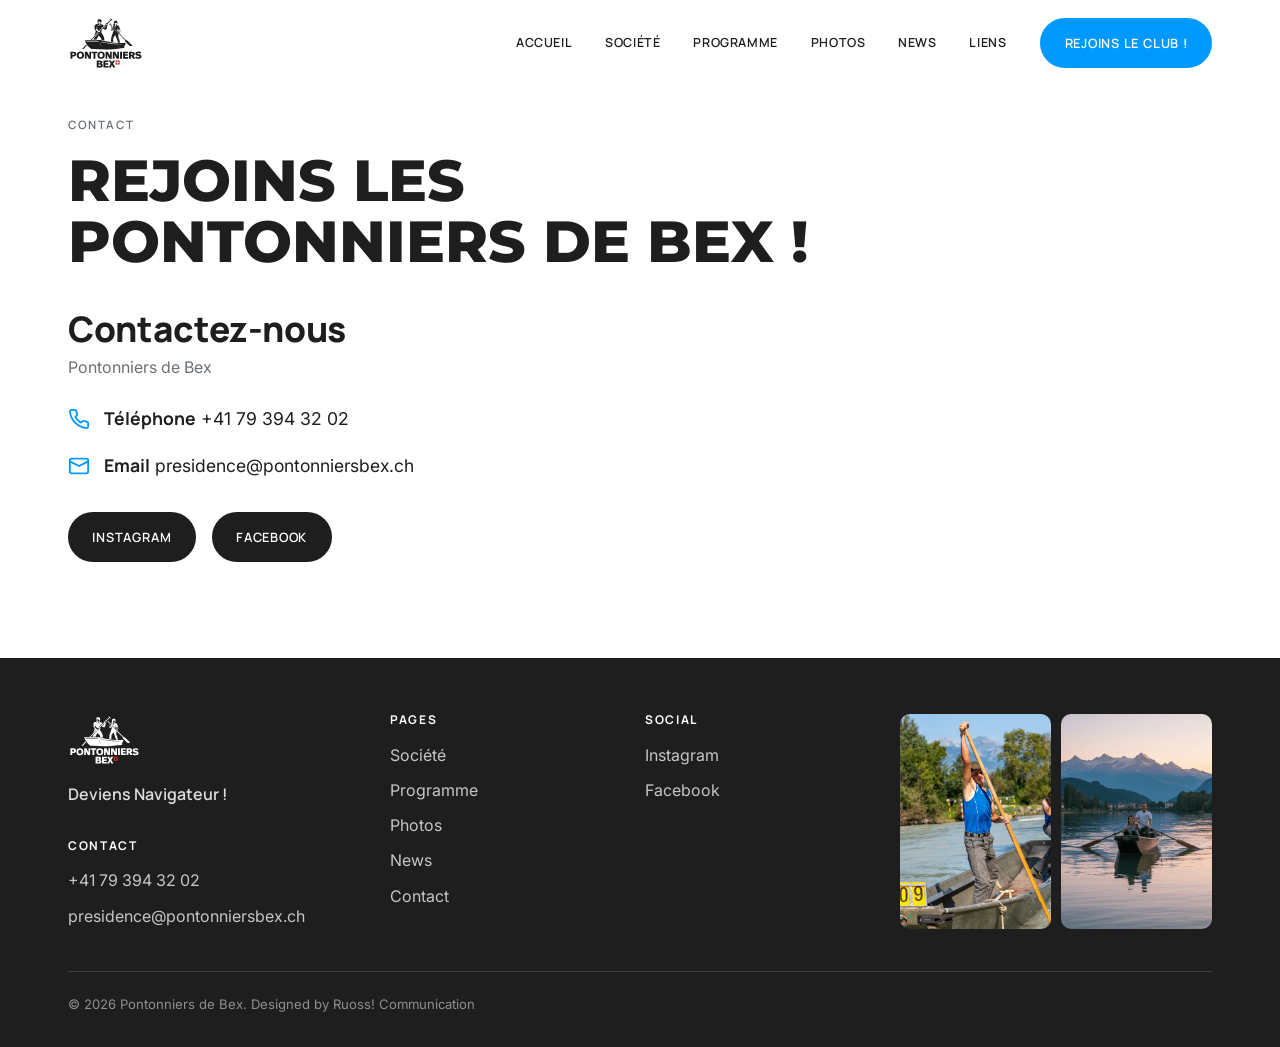
==== contact.html @ 177a1d55 "Site Pontonniers de Bex — reconstruction du Framer en HTML/CSS/JS vanilla Reconstruction fidèle (nav" ====
<!DOCTYPE html>
<html lang="fr">
<head>
<meta charset="UTF-8">
<meta name="viewport" content="width=device-width, initial-scale=1.0">
<title>Contact | Pontonniers de Bex</title>
<meta name="description" content="Contacte les Pontonniers de Bex pour rejoindre le club, passer tes permis de navigation ou poser tes questions. Club de pontonnage à Bex, Chablais vaudois.">
<link rel="canonical" href="https://pontonniersbex.ch/contact">
<meta property="og:title" content="Contact | Pontonniers de Bex">
<meta property="og:description" content="Rejoins les Pontonniers de Bex : appelle-nous ou écris-nous.">
<meta property="og:image" content="https://pontonniersbex.ch/assets/img/hero.jpg">
<link rel="icon" type="image/svg+xml" href="assets/img/logo.svg">
<link rel="preconnect" href="https://fonts.googleapis.com">
<link rel="preconnect" href="https://fonts.gstatic.com" crossorigin>
<link href="https://fonts.googleapis.com/css2?family=Inter:wght@400;500;600&family=Manrope:wght@500;600;700;800&family=Montserrat:wght@700;800;900&display=swap" rel="stylesheet">
<link rel="stylesheet" href="css/style.css">
</head>
<body>

<header class="nav">
  <div class="container nav__inner">
    <a class="nav__logo" href="./" aria-label="Pontonniers de Bex, accueil">
      <img class="logo-d" src="assets/img/logo.svg" alt="Pontonniers de Bex">
      <img class="logo-w" src="assets/img/logo-white.svg" alt="Pontonniers de Bex">
    </a>
    <div class="nav__right">
      <nav class="nav__pill" id="menu">
        <a href="./">Accueil</a>
        <a href="societe">Société</a>
        <a href="programme">Programme</a>
        <a href="photos">Photos</a>
        <a href="news">News</a>
        <a href="liens">Liens</a>
        <a href="contact" class="pill-cta">Rejoins le Club !</a>
      </nav>
      <a href="contact" class="btn nav__cta-btn">Rejoins le Club !</a>
      <button class="nav__burger" id="burger" aria-label="Menu"><span></span><span></span><span></span></button>
    </div>
  </div>
</header>

<section class="pagehero--plain">
  <div class="container">
    <p class="eyebrow">Contact</p>
    <h1 class="t-mont">Rejoins les Pontonniers de Bex !</h1>
  </div>
</section>

<section class="section" style="padding-top:0">
  <div class="container">
    <h2 class="t-man" style="font-size:clamp(1.5rem,3.5vw,2.2rem);margin-bottom:.4rem">Contactez-nous</h2>
    <p style="color:var(--muted)">Pontonniers de Bex</p>
    <div class="contact-rows">
      <div class="row">
        <svg viewBox="0 0 24 24" fill="none" stroke="currentColor" stroke-width="2" stroke-linecap="round" stroke-linejoin="round"><path d="M22 16.92v3a2 2 0 0 1-2.18 2 19.79 19.79 0 0 1-8.63-3.07 19.5 19.5 0 0 1-6-6 19.79 19.79 0 0 1-3.07-8.67A2 2 0 0 1 4.11 2h3a2 2 0 0 1 2 1.72c.13.81.36 1.6.7 2.34a2 2 0 0 1-.45 2.11L8.09 9.91a16 16 0 0 0 6 6l1.74-1.27a2 2 0 0 1 2.11-.45c.74.34 1.53.57 2.34.7A2 2 0 0 1 22 16.92z"/></svg>
        <span><b>Téléphone</b> <a href="tel:+41793943202">+41 79 394 32 02</a></span>
      </div>
      <div class="row">
        <svg viewBox="0 0 24 24" fill="none" stroke="currentColor" stroke-width="2" stroke-linecap="round" stroke-linejoin="round"><rect x="2" y="4" width="20" height="16" rx="2"/><path d="m22 7-10 5L2 7"/></svg>
        <span><b>Email</b> <a href="mailto:presidence@pontonniersbex.ch">presidence@pontonniersbex.ch</a></span>
      </div>
    </div>
    <div style="margin-top:2rem;display:flex;gap:1rem;flex-wrap:wrap">
      <a href="https://instagram.com" target="_blank" rel="noopener" class="btn btn--dark">Instagram</a>
      <a href="https://facebook.com" target="_blank" rel="noopener" class="btn btn--dark">Facebook</a>
    </div>
  </div>
</section>

<footer class="footer">
  <div class="container">
    <div class="footer__top">
      <div class="footer__brand">
        <img src="assets/img/logo-white.svg" alt="Pontonniers de Bex">
        <p class="nav-tagline">Deviens Navigateur !</p>
        <div class="footer__contact">
          <h4>Contact</h4>
          <ul>
            <li><a href="tel:+41793943202">+41 79 394 32 02</a></li>
            <li><a href="mailto:presidence@pontonniersbex.ch">presidence@pontonniersbex.ch</a></li>
          </ul>
        </div>
      </div>
      <div>
        <h4>Pages</h4>
        <ul>
          <li><a href="societe">Société</a></li>
          <li><a href="programme">Programme</a></li>
          <li><a href="photos">Photos</a></li>
          <li><a href="news">News</a></li>
          <li><a href="contact">Contact</a></li>
        </ul>
      </div>
      <div>
        <h4>Social</h4>
        <ul>
          <li><a href="https://instagram.com" target="_blank" rel="noopener">Instagram</a></li>
          <li><a href="https://facebook.com" target="_blank" rel="noopener">Facebook</a></li>
        </ul>
      </div>
      <div class="footer__imgs">
        <img src="assets/img/boat-teal.jpg" alt="Barque sur une eau turquoise">
        <img src="assets/img/boat-sunset.jpg" alt="Barque au coucher de soleil">
      </div>
    </div>
    <div class="footer__bottom">© 2026 Pontonniers de Bex. Designed by Ruoss! Communication</div>
  </div>
</footer>

<script src="js/main.js"></script>
</body>
</html>
---- css/style.css ----
/* ===========================================================
   Pontonniers de Bex — style.css
   Reconstruction fidèle du site Framer. Vanilla, sans build.
   Designed by Ruoss! Communication
   =========================================================== */

:root {
  --blue:    #0099FF;   /* accent principal */
  --blue-d:  #0086E0;
  --ink:     #1E1E1E;   /* texte / sections sombres */
  --red:     #DA291C;   /* croix suisse (logo) */
  --white:   #FFFFFF;
  --muted:   #6B7075;
  --line:    rgba(0,0,0,.10);
  --line-d:  rgba(255,255,255,.14);

  --maxw: 1240px;
  --pad: clamp(1.25rem, 4vw, 3rem);
  --nav-h: 92px;
  --radius: 16px;
  --shadow: 0 12px 40px rgba(0,0,0,.10);

  --f-mont:  "Montserrat", system-ui, sans-serif;  /* titres punchy (uppercase) */
  --f-man:   "Manrope", system-ui, sans-serif;     /* titres doux, nav, boutons */
  --f-inter: "Inter", system-ui, sans-serif;       /* corps */
}

* { margin: 0; padding: 0; box-sizing: border-box; }
html { scroll-behavior: smooth; -webkit-text-size-adjust: 100%; }
body {
  font-family: var(--f-inter);
  color: var(--ink);
  background: var(--white);
  line-height: 1.6;
  font-size: 16px;
  overflow-x: hidden;
}
img { max-width: 100%; display: block; }
a { color: inherit; text-decoration: none; }

.container { max-width: var(--maxw); margin: 0 auto; padding-inline: var(--pad); }
.section { padding-block: clamp(3rem, 8vw, 6rem); }

/* titres */
h1, h2, h3, h4 { line-height: 1.05; letter-spacing: -.01em; text-wrap: balance; }
.t-mont { font-family: var(--f-mont); font-weight: 800; text-transform: uppercase; letter-spacing: 0; }
.t-man  { font-family: var(--f-man);  font-weight: 800; }

.eyebrow {
  font-family: var(--f-man); font-weight: 600; text-transform: uppercase;
  letter-spacing: .14em; font-size: .72rem; color: var(--muted); margin-bottom: 1rem;
}
.eyebrow--pill {
  display: inline-block; background: var(--white); color: var(--ink);
  padding: .45rem .9rem; border-radius: 999px; margin-bottom: 1.4rem;
  font-size: .68rem; letter-spacing: .12em;
}

/* ---------- Boutons ---------- */
.btn {
  display: inline-flex; align-items: center; gap: .6rem;
  font-family: var(--f-man); font-weight: 600; font-size: .8rem;
  text-transform: uppercase; letter-spacing: .06em;
  padding: .8rem 1.4rem; border-radius: 999px;
  background: var(--blue); color: var(--white); border: 2px solid var(--blue);
  cursor: pointer; transition: background .2s ease, border-color .2s ease, transform .2s ease, color .2s ease;
}
.btn:hover { background: var(--blue-d); border-color: var(--blue-d); transform: translateY(-2px); }
.btn svg { width: 16px; height: 16px; }
.btn--ghost { background: transparent; border-color: var(--white); color: var(--white); }
.btn--ghost:hover { background: var(--white); color: var(--ink); border-color: var(--white); }
.btn--dark { background: var(--ink); border-color: var(--ink); }
.btn--dark:hover { background: #000; border-color: #000; }

/* ---------- Nav ---------- */
.nav {
  position: fixed; top: 0; left: 0; right: 0; z-index: 100;
  padding: 1rem 0; transition: background .3s ease, box-shadow .3s ease, padding .3s ease;
}
.nav.scrolled { background: var(--white); box-shadow: 0 1px 0 var(--line); padding: .55rem 0; }
.nav__inner { display: flex; align-items: center; justify-content: space-between; gap: 1.5rem; }
.nav__logo { display: block; }
.nav__logo img { height: 54px; width: auto; transition: height .3s ease; }
.nav.scrolled .nav__logo img { height: 44px; }
.nav__logo .logo-w { display: none; }
body.home .nav__logo .logo-d { display: none; }
body.home .nav__logo .logo-w { display: block; }
body.home .nav.scrolled .nav__logo .logo-d { display: block; }
body.home .nav.scrolled .nav__logo .logo-w { display: none; }

.nav__right { display: flex; align-items: center; gap: .8rem; }
.nav__pill {
  display: flex; align-items: center; gap: .15rem;
  background: rgba(255,255,255,.96); border-radius: 999px; padding: .35rem;
}
.nav.scrolled .nav__pill { background: transparent; }
.nav__pill a {
  font-family: var(--f-man); font-weight: 600; font-size: .78rem;
  text-transform: uppercase; letter-spacing: .05em; color: var(--ink);
  padding: .55rem .95rem; border-radius: 999px; transition: background .2s, color .2s;
}
.nav__pill a:hover { color: var(--blue); }
.nav__pill a.active { background: var(--ink); color: var(--white); }
.nav__pill a.active:hover { color: var(--white); }
.nav__pill .pill-cta { display: none; }

.nav__burger {
  display: none; background: none; border: none; cursor: pointer;
  width: 44px; height: 44px; flex-direction: column; gap: 5px; align-items: center; justify-content: center;
}
.nav__burger span { width: 24px; height: 2px; background: var(--ink); transition: .3s; }
body.home .nav:not(.scrolled) .nav__burger span { background: var(--white); }
.nav__burger.open span:nth-child(1) { transform: translateY(7px) rotate(45deg); }
.nav__burger.open span:nth-child(2) { opacity: 0; }
.nav__burger.open span:nth-child(3) { transform: translateY(-7px) rotate(-45deg); }

@media (max-width: 940px) {
  .nav__pill {
    position: fixed; inset: 0 0 0 auto; width: min(330px, 82vw); border-radius: 0;
    background: var(--white); flex-direction: column; align-items: flex-start;
    gap: .4rem; padding: 6rem 1.6rem 2rem; transform: translateX(100%);
    transition: transform .35s cubic-bezier(.4,0,.2,1); box-shadow: var(--shadow);
  }
  .nav__pill.open { transform: translateX(0); }
  .nav__pill a { font-size: 1rem; width: 100%; }
  .nav__pill .pill-cta { display: inline-block; background: var(--blue); color: #fff; margin-top: .6rem; }
  .nav__pill .pill-cta:hover { color: #fff; }
  .nav__cta-btn { display: none !important; }
  .nav__burger { display: flex; }
}

/* ---------- Hero (home) ---------- */
.hero { position: relative; min-height: 100vh; display: flex; align-items: center; color: var(--white); overflow: hidden; }
.hero__bg { position: absolute; inset: 0; z-index: -2; }
.hero__bg img { width: 100%; height: 100%; object-fit: cover; }
.hero::after { content:""; position:absolute; inset:0; z-index:-1;
  background: linear-gradient(90deg, rgba(8,16,22,.72) 0%, rgba(8,16,22,.45) 45%, rgba(8,16,22,.15) 100%); }
.hero__inner { padding-top: var(--nav-h); max-width: 720px; }
.hero h1 { font-size: clamp(2.6rem, 7vw, 5.4rem); }
.hero p { font-family: var(--f-inter); font-size: clamp(1rem, 1.8vw, 1.15rem); max-width: 30ch; margin: 1.3rem 0 2rem; opacity: .95; }

/* ---------- Page hero ---------- */
.pagehero--plain { padding-top: calc(var(--nav-h) + 1.5rem); padding-bottom: clamp(1.5rem, 4vw, 2.5rem); }
.pagehero--plain h1 { font-size: clamp(2rem, 5.5vw, 3.6rem); }
.pagehero--plain .lead { color: var(--muted); margin-top: 1rem; max-width: 60ch; font-size: 1.05rem; }

.pagehero--img {
  position: relative; margin-top: var(--nav-h); min-height: 56vh;
  display: flex; align-items: center; color: var(--white); overflow: hidden;
  padding-block: clamp(2.5rem, 6vw, 4.5rem);
}
.pagehero--img .pagehero__bg { position: absolute; inset: 0; z-index: -2; }
.pagehero--img .pagehero__bg img { width: 100%; height: 100%; object-fit: cover; }
.pagehero--img::after { content:""; position:absolute; inset:0; z-index:-1;
  background: linear-gradient(90deg, rgba(8,16,22,.75), rgba(8,16,22,.35)); }
.pagehero--img h1 { font-size: clamp(2rem, 6vw, 4rem); }
.pagehero--img .lead { max-width: 46ch; margin-top: 1.1rem; opacity: .95; font-size: 1.05rem; }

/* ---------- Stats ---------- */
.stats__grid { display: grid; grid-template-columns: repeat(3, 1fr); }
.stat { padding: 1rem 2rem; }
.stat + .stat { border-left: 1px solid var(--line); }
.stat__big { font-family: var(--f-man); font-weight: 800; font-size: clamp(1.6rem, 3vw, 2.3rem); color: var(--ink); }
.stat__sub { color: var(--muted); margin-top: .3rem; font-size: .95rem; }
@media (max-width: 680px) {
  .stats__grid { grid-template-columns: 1fr; gap: 1.5rem; }
  .stat { padding: 1rem 0; } .stat + .stat { border-left: 0; border-top: 1px solid var(--line); padding-top: 1.5rem; }
}

/* ---------- Prose ---------- */
.prose { max-width: 900px; }
.prose p { color: #333; margin-bottom: 1rem; font-size: 1.05rem; }

/* ---------- CTA band ---------- */
.cta { position: relative; color: var(--white); overflow: hidden; }
.cta__bg { position: absolute; inset: 0; z-index: -2; }
.cta__bg img { width: 100%; height: 100%; object-fit: cover; }
.cta::after { content:""; position:absolute; inset:0; z-index:-1; background: rgba(8,16,22,.55); }
.cta__inner { display: flex; align-items: center; justify-content: space-between; gap: 2rem; padding-block: clamp(3rem, 7vw, 5rem); }
.cta__title { font-family: var(--f-man); font-weight: 700; font-size: clamp(1.6rem, 4vw, 2.6rem); max-width: 18ch; }
.cta__right { display: flex; align-items: center; gap: 1.6rem; flex: none; }
.cta__divider { width: 1px; height: 70px; background: var(--line-d); }
@media (max-width: 780px) {
  .cta__inner { flex-direction: column; align-items: flex-start; }
  .cta__divider { display: none; }
}

/* ---------- Galerie ---------- */
.gallery { display: grid; grid-template-columns: repeat(4, 1fr); gap: 10px; }
.gallery img { width: 100%; aspect-ratio: 1/1; object-fit: cover; border-radius: 6px; cursor: pointer; transition: filter .3s, transform .3s; }
.gallery img:hover { filter: brightness(1.05); transform: scale(1.01); }
@media (max-width: 900px) { .gallery { grid-template-columns: repeat(3, 1fr); } }
@media (max-width: 560px) { .gallery { grid-template-columns: repeat(2, 1fr); } }

.lightbox { position: fixed; inset: 0; z-index: 200; background: rgba(8,12,14,.95); display: none; align-items: center; justify-content: center; padding: 2rem; }
.lightbox.open { display: flex; }
.lightbox img { max-width: 92vw; max-height: 88vh; border-radius: 6px; object-fit: contain; }
.lightbox__close, .lightbox__nav {
  position: absolute; background: rgba(255,255,255,.12); border: none; color: #fff;
  width: 52px; height: 52px; border-radius: 50%; cursor: pointer; font-size: 1.6rem;
  display: flex; align-items: center; justify-content: center; transition: background .2s;
}
.lightbox__close:hover, .lightbox__nav:hover { background: rgba(255,255,255,.28); }
.lightbox__close { top: 1.2rem; right: 1.2rem; }
.lightbox__nav.prev { left: 1.2rem; top: 50%; transform: translateY(-50%); }
.lightbox__nav.next { right: 1.2rem; top: 50%; transform: translateY(-50%); }

/* ---------- Article (news) ---------- */
.article { max-width: 760px; margin: 0 auto; }
.article h2 { font-family: var(--f-man); font-weight: 700; font-size: clamp(1.4rem, 3vw, 1.9rem); margin: 2.4rem 0 .8rem; }
.article h3 { font-family: var(--f-man); font-weight: 700; font-size: 1.15rem; margin: 1.6rem 0 .4rem; }
.article p { color: #333; margin-bottom: 1rem; }
.article img { border-radius: var(--radius); margin: 1.6rem 0; }
.article ul { color: #333; margin: 0 0 1rem 1.2rem; } .article li { margin-bottom: .4rem; }
.article a { color: var(--blue); text-decoration: underline; word-break: break-word; }

/* ---------- Cartes liens / programme ---------- */
.cardgrid { display: grid; grid-template-columns: repeat(auto-fit, minmax(250px, 1fr)); gap: 1.2rem; }
.card { display: block; background: #fff; border: 1px solid var(--line); border-radius: var(--radius); padding: 1.8rem; transition: transform .25s, box-shadow .25s; }
a.card:hover { transform: translateY(-4px); box-shadow: var(--shadow); }
.card h3 { font-family: var(--f-man); font-weight: 700; font-size: 1.05rem; }
.card p { color: var(--muted); margin-top: .7rem; font-size: .95rem; }
.card .more { color: var(--blue); font-family: var(--f-man); font-weight: 600; font-size: .85rem; display: inline-flex; gap: .35rem; margin-top: 1.1rem; }

/* ---------- Contact ---------- */
.contact-rows { display: flex; flex-direction: column; gap: 1.1rem; margin-top: 1.5rem; }
.contact-rows .row { display: flex; align-items: center; gap: .9rem; font-size: 1.1rem; }
.contact-rows .row b { font-family: var(--f-man); min-width: 90px; }
.contact-rows svg { width: 22px; height: 22px; color: var(--blue); flex: none; }

/* ---------- Footer ---------- */
.footer { background: var(--ink); color: rgba(255,255,255,.75); padding-block: 3.5rem 2rem; }
.footer__top { display: grid; grid-template-columns: 1.3fr 1fr 1fr 1.4fr; gap: 2rem; }
.footer__brand img { height: 52px; margin-bottom: 1rem; }
.footer__brand .nav-tagline { color: rgba(255,255,255,.85); font-family: var(--f-man); font-weight: 600; }
.footer__contact { margin-top: 2rem; }
.footer h4 { font-family: var(--f-man); font-size: .75rem; text-transform: uppercase; letter-spacing: .14em; color: #fff; margin-bottom: 1rem; }
.footer ul { list-style: none; display: flex; flex-direction: column; gap: .6rem; }
.footer a:hover { color: #fff; }
.footer__imgs { display: grid; grid-template-columns: 1fr 1fr; gap: 10px; }
.footer__imgs img { border-radius: 10px; aspect-ratio: 3/4; object-fit: cover; height: 100%; }
.footer__bottom { margin-top: 2.6rem; padding-top: 1.4rem; border-top: 1px solid var(--line-d); font-size: .82rem; color: rgba(255,255,255,.5); }
@media (max-width: 900px) {
  .footer__top { grid-template-columns: 1fr 1fr; }
  .footer__imgs { grid-column: 1 / -1; max-width: 420px; }
}
@media (max-width: 560px) { .footer__top { grid-template-columns: 1fr; } }

/* ---------- Reveal ---------- */
.reveal { opacity: 0; transform: translateY(26px); transition: opacity .7s ease, transform .7s ease; }
.reveal.in { opacity: 1; transform: none; }
@media (prefers-reduced-motion: reduce) { .reveal { opacity: 1; transform: none; transition: none; } html { scroll-behavior: auto; } }
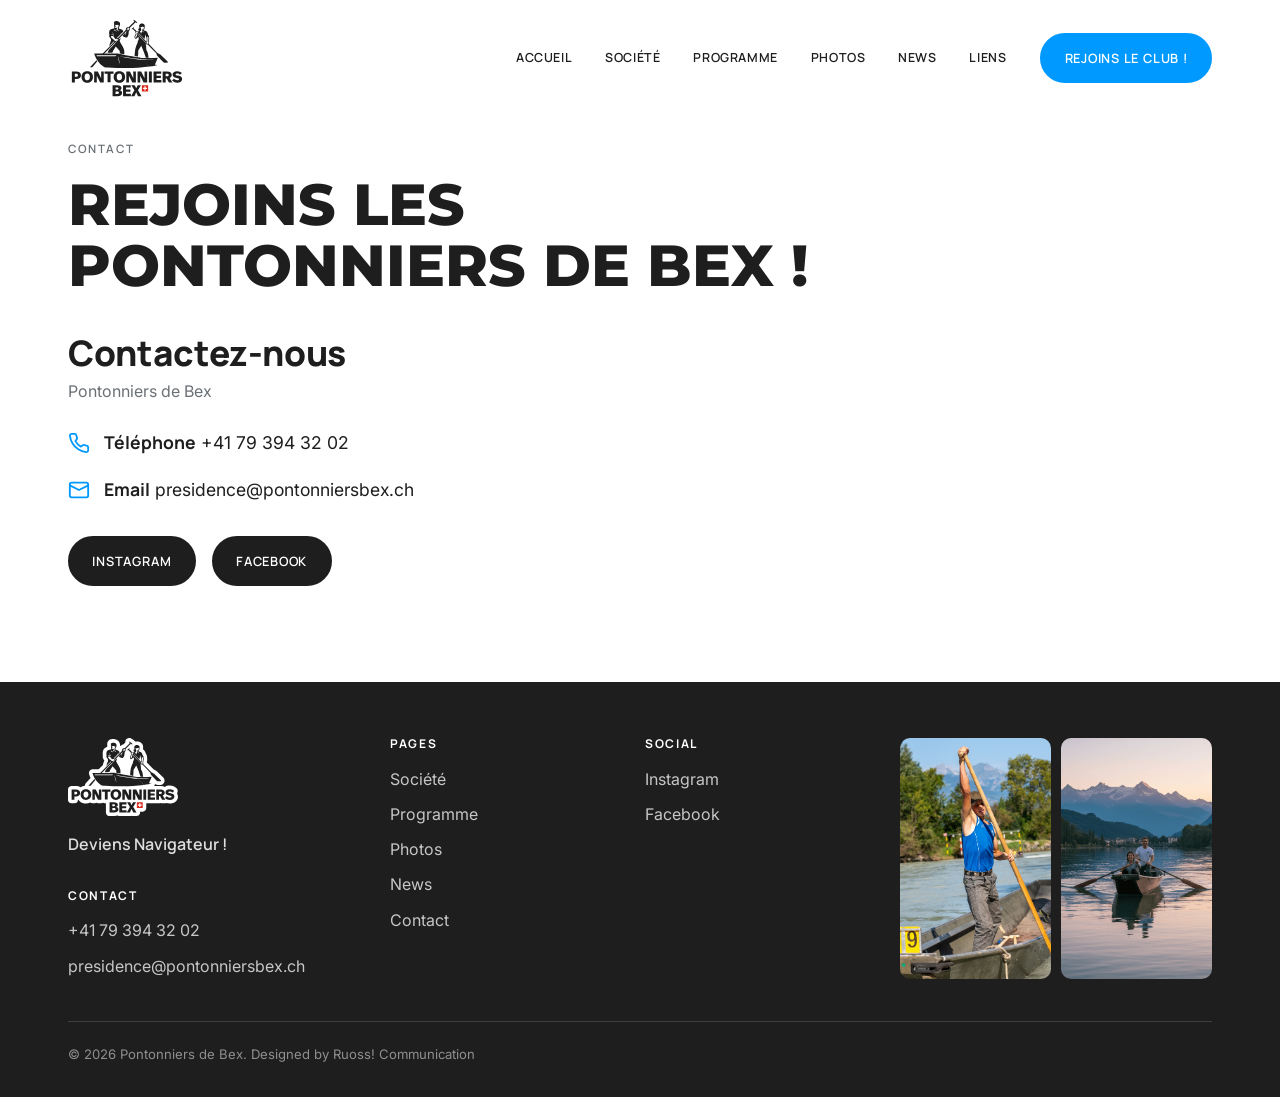
==== commit 478dc1c5: "Logos plus grands + vraies couleurs (nav 84px, footer 78px) Une seule version couleur du logo partou" ====
--- a/contact.html
+++ b/contact.html
@@ -20,8 +20,7 @@
 <header class="nav">
   <div class="container nav__inner">
     <a class="nav__logo" href="./" aria-label="Pontonniers de Bex, accueil">
-      <img class="logo-d" src="assets/img/logo.svg" alt="Pontonniers de Bex">
-      <img class="logo-w" src="assets/img/logo-white.svg" alt="Pontonniers de Bex">
+      <img src="assets/img/logo.svg" alt="Pontonniers de Bex">
     </a>
     <div class="nav__right">
       <nav class="nav__pill" id="menu">
@@ -71,7 +70,7 @@
   <div class="container">
     <div class="footer__top">
       <div class="footer__brand">
-        <img src="assets/img/logo-white.svg" alt="Pontonniers de Bex">
+        <img src="assets/img/logo.svg" alt="Pontonniers de Bex">
         <p class="nav-tagline">Deviens Navigateur !</p>
         <div class="footer__contact">
           <h4>Contact</h4>
--- a/css/style.css
+++ b/css/style.css
@@ -16,7 +16,7 @@
 
   --maxw: 1240px;
   --pad: clamp(1.25rem, 4vw, 3rem);
-  --nav-h: 92px;
+  --nav-h: 116px;
   --radius: 16px;
   --shadow: 0 12px 40px rgba(0,0,0,.10);
 
@@ -80,13 +80,8 @@
 .nav.scrolled { background: var(--white); box-shadow: 0 1px 0 var(--line); padding: .55rem 0; }
 .nav__inner { display: flex; align-items: center; justify-content: space-between; gap: 1.5rem; }
 .nav__logo { display: block; }
-.nav__logo img { height: 54px; width: auto; transition: height .3s ease; }
-.nav.scrolled .nav__logo img { height: 44px; }
-.nav__logo .logo-w { display: none; }
-body.home .nav__logo .logo-d { display: none; }
-body.home .nav__logo .logo-w { display: block; }
-body.home .nav.scrolled .nav__logo .logo-d { display: block; }
-body.home .nav.scrolled .nav__logo .logo-w { display: none; }
+.nav__logo img { height: 84px; width: auto; transition: height .3s ease; }
+.nav.scrolled .nav__logo img { height: 64px; }
 
 .nav__right { display: flex; align-items: center; gap: .8rem; }
 .nav__pill {
@@ -231,7 +226,7 @@
 /* ---------- Footer ---------- */
 .footer { background: var(--ink); color: rgba(255,255,255,.75); padding-block: 3.5rem 2rem; }
 .footer__top { display: grid; grid-template-columns: 1.3fr 1fr 1fr 1.4fr; gap: 2rem; }
-.footer__brand img { height: 52px; margin-bottom: 1rem; }
+.footer__brand img { height: 78px; margin-bottom: 1rem; }
 .footer__brand .nav-tagline { color: rgba(255,255,255,.85); font-family: var(--f-man); font-weight: 600; }
 .footer__contact { margin-top: 2rem; }
 .footer h4 { font-family: var(--f-man); font-size: .75rem; text-transform: uppercase; letter-spacing: .14em; color: #fff; margin-bottom: 1rem; }
